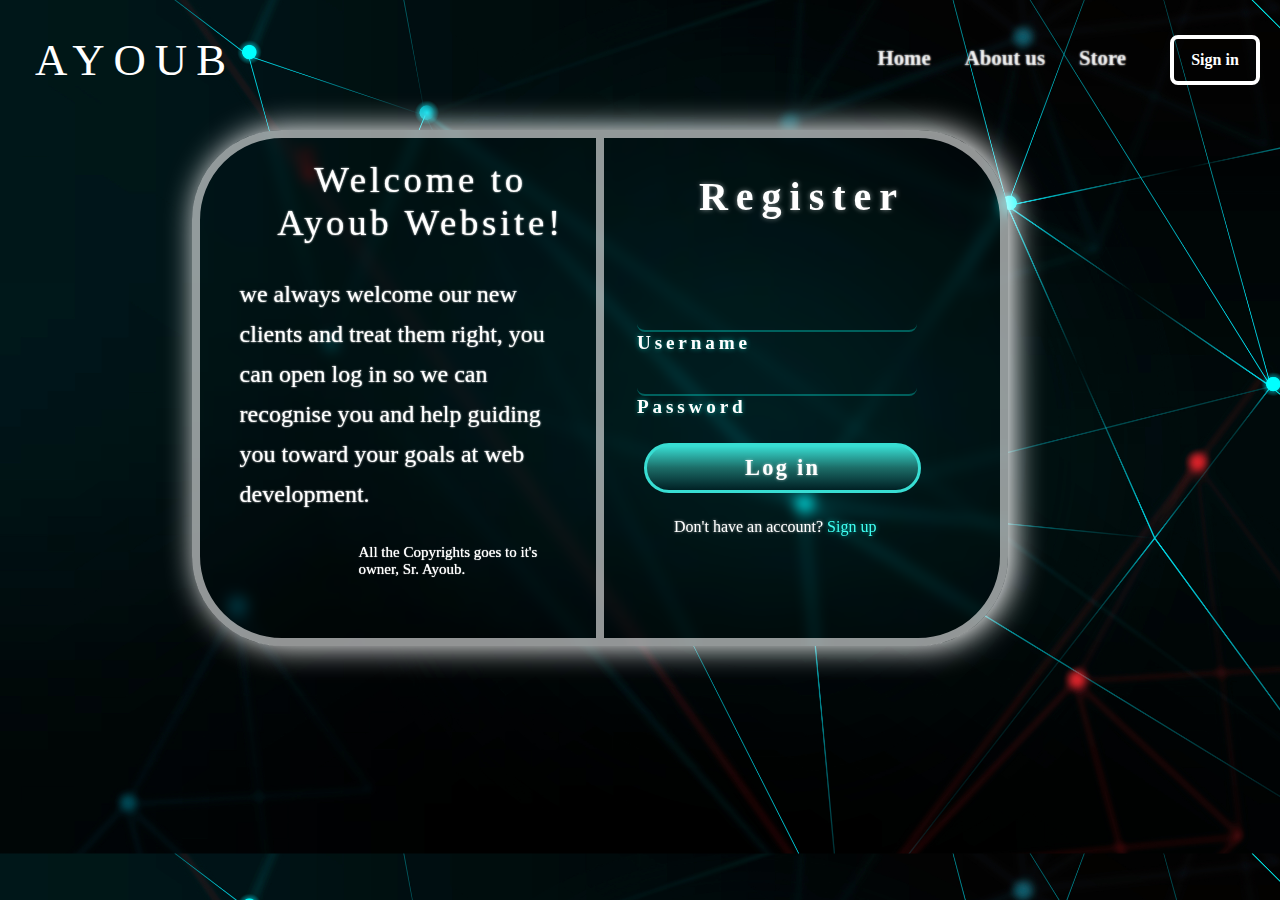
==== index.html @ a80a8a64 "Add files via upload" ====
<!DOCTYPE html>
<html lang="en">
<head>
    <meta charset="UTF-8">
    <meta name="viewport" content="width=device-width,
     initial-scale=1.0">
    <title>The A Stands for Aridj</title>
    <link rel="stylesheet" href="style.css">
    <link rel="icon" href="icon.png">
</head>
<body>
    
    <div class="up">
        <div class="logo">
            <a href="">AYOUB</a>
        </div>
        <div class="stuff">
            <a href="#">Home</a>
            <a href="#">About us</a>
            <a href="#">Store</a>
            <button>Sign in</button>
        </div>
    </div>  
    <div class="content">
        

        <div class="left">
            <h1>Welcome to <br>Ayoub Website!</h1>
            <h2>we always welcome our new clients and treat them right,
                you can open log in so we can recognise you and help 
                guiding you toward your goals at web development.
            </h2>
            <h3>All the Copyrights goes to it's owner, Sr. Ayoub.</h3>
        </div>

        <div class="right">
            <h1>Register</h1>
            <div class="inp">
                <input type="text"><label for="">Username</label>
            </div>
            <div class="inp">
                <input type="text"><label for="">Password</label>
            </div>
            <div class="b"><button>Log in</button></div>
            <div class="links"><p>Don't have an account? <a href="">Sign up</a></p></div>
        </div>

    </div>
</body>
</html>
---- style.css ----
*{

padding: 0 0 0;
margin: 0 0 0;
font-family: 'Myriad Pro';
}


body{
height: 100%;
background-image: url("background.gif");
background-size:cover;
background-position: 0 0;
background-repeat: none;

}




.up{
    position: relative;
    height: 100px;
    display: block;
    width: 100%;
    justify-content: space-between;
    align-items: center;
    display: inline-flex;
    padding-top:10px;
    user-select: none;
    

}

.up .logo a{

    font-size: 2.8em;
    color:white;
    padding-left:35px;
    font-family: 'Moon 2.0';
    font-weight: lighter;
    letter-spacing: .2em;
    transition: .2s;
    text-decoration: none;
    }


.stuff a{
position:static;
color:rgba(255,255,255,.5);
text-decoration:none;
font-size:1.3em;
font-weight: 600;
font-family: 'Myriad Pro';
padding-left:30px;
transition:.5s;
text-shadow: 0px 0px 2px white;

}

.up .stuff button{

margin-right:20px;
margin-left:40px;
height: 50px;
width: 90px;
background-color: transparent;
outline: none;
border:4px solid ;
color:rgba(255,255,255,1);
border-radius:8px ;
font-weight: 800;
font-family: 'Myriad Pro';
font-size:1em ;
cursor: pointer;
transition: .7s;
}

.up .stuff button:hover{

    color: black;
    background-color: rgba(255,255,255,1);
}

.stuff a:hover{

    font-size: 1.6em;
    color:white;

}

.content{
    position: relative;
    margin-top:20px;
    background-color:transparent;
    height: 500px;
    width: 800px;
    margin-left:15%;
    outline: none;
    
    border: 8px solid rgba(255,255,255,.572);
    border-radius:90px;
    backdrop-filter:blur(7px);
    display:inline-flex;
    color:white;
    box-shadow: 5px 0px 30px 1px rgba(255, 255, 255,1);

}

.content .right {

    width:50%;
    height: 100%;border-left: 4px solid rgba(255,255,255,.572);
    background-color:transparent;
    border-top-left-radius: (90px);
    align-items: center;
    justify-content: center;
}

.content .left{

    width: 50%;
    height: 100%;
    background-color:transparent;
    border-right:4px solid rgba(255,255,255,.572);
    cursor:default;
    user-select: none;

}


.content .left h1{

margin-left:45px;
margin-top:20px;
text-align: center;
font-family:'Product Sans';
letter-spacing: .1em;
font-size:2.3em;
font-weight:400 ;
text-shadow: 0px 0px 2px white;

}

.up .logo a:hover{


    font-size:3em;

}
.content .left h2{


    
font-family:'Bahnschrift';
font-weight:400;
margin-left:10%;
margin-right:10%;
margin-top:30px;
margin-bottom:30px;
line-height: 40px;
text-shadow: 0px 0px 2px white;
}

.content .left h3{


    margin-left:40%;
    margin-right:10%;
    font-weight: lighter;
    font-size:15px;
    text-shadow: 0px 0px 1px white;

}

.content .right h1{

text-align: center;
font-family:'Bahnschrift';
margin-top:35px;
text-shadow:0px 0px 5px rgba(255,255,255,.5);
font-size:2.5em;
letter-spacing:.2em;
margin-bottom: 70px;

user-select: none;




}
.content .right .inp input{


text-align: 100% 0 ;
padding-left: 40px;
display: inline-flex;
height: 40px;
outline: none;
border: none;
background-color: transparent;
border-bottom: 2px solid rgba(0, 255, 238, 0.312);
border-bottom-left-radius: 8px;
border-bottom-right-radius: 8px;
margin-left:15px;
color: rgb(208, 253, 255);
font-family:'Arial';
font-size:1.1em;
font-weight: 600;


}
.content .right .inp label{


    font-family:'Product Sans';
    text-shadow:0px 0px 5px rgba(0, 255, 238, 0.545);
    font-weight: 900;
    letter-spacing: .2em;
    font-size:1.2em;
    margin-left:15px;
    user-select: none;
    

}




.b button{


    position:relative;
    height: 50px;
    width: 70%;
    margin-left: 40px;
    color:white;
    background-image: linear-gradient(rgb(56, 222, 211),rgb(28, 108, 103),rgb(0, 32, 36));
    border-radius: 25px;
    border:3px solid rgb(56, 222, 211) ;
    font-weight: 900;
    font-size: 1.4em;
    text-shadow: 0px 0px 3px rgba(255, 255, 255, 0.546);
    margin-top: 25px;
    margin-bottom: 25px;
    letter-spacing:.1em;
    cursor: pointer;

}

.content .right .inp{

position: flex;
justify-content: center;
margin-left:18px;


}
.links p{

font-weight: 500;
text-shadow: 0px 0px 3px rgba(255, 255, 255, 0.546);
margin-left: 70px;
cursor: default;
user-select: none;
}


.links a{

    text-decoration:none;
    color: rgb(63, 255, 242);
    text-shadow:0px 0px 5px rgba(0, 255, 238, 0.545);
    font-weight: 480;
    font-family: 'Product Sans';

}
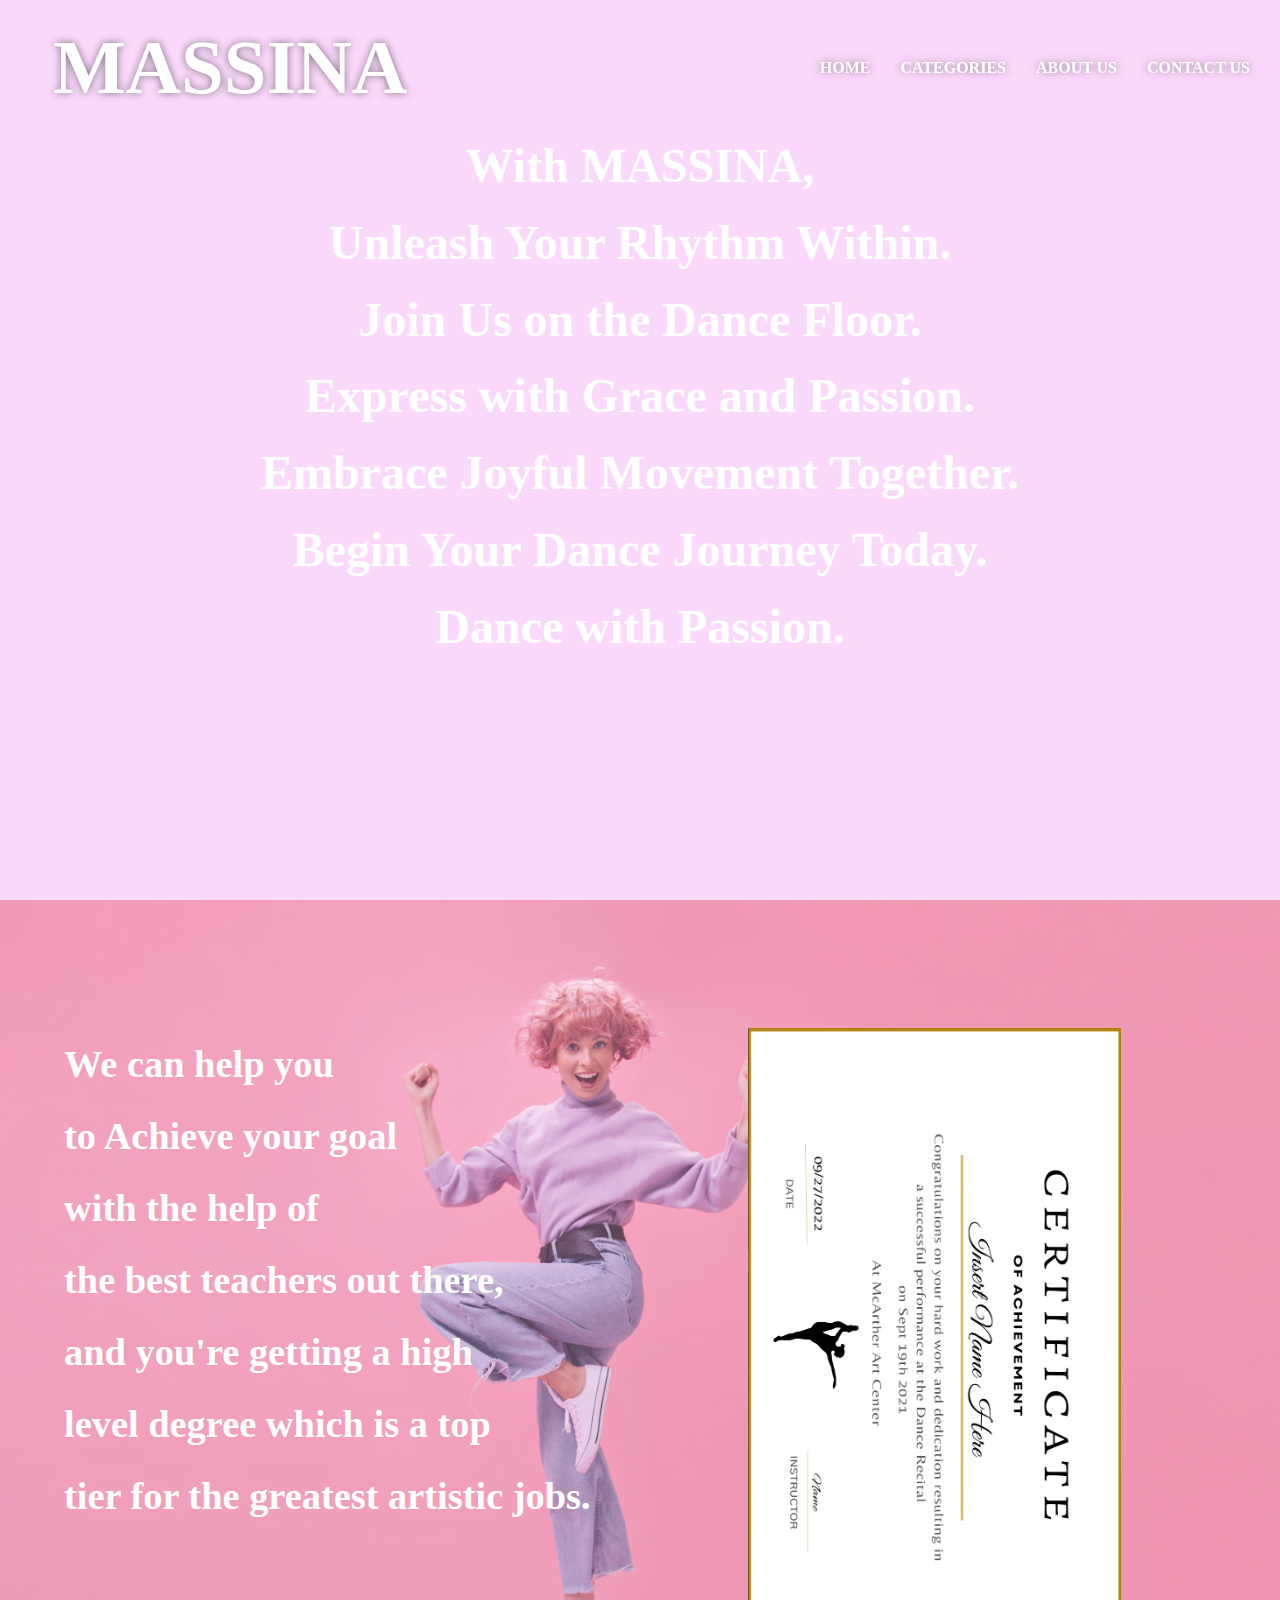
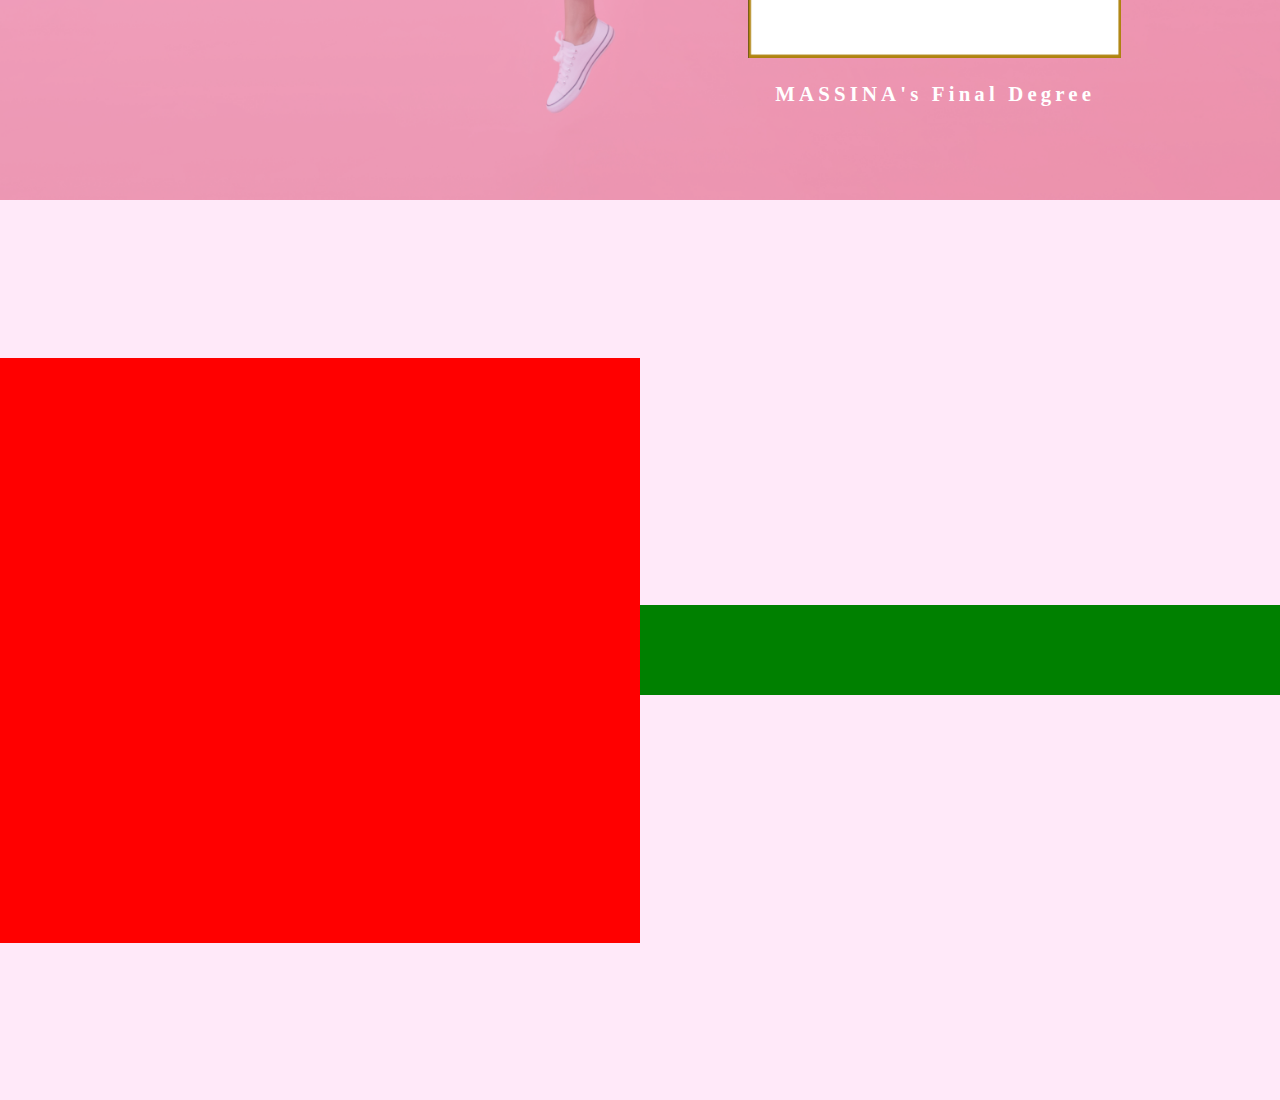
==== commit 944cac88: "Add files via upload" ====
--- a/index.html
+++ b/index.html
@@ -2,49 +2,100 @@
 <html lang="en">
 <head>
     <meta charset="UTF-8">
-    <meta name="viewport" content="width=device-width,
+    <meta name="viewport" 
+    content="width=device-width,
      initial-scale=1.0">
-    <title>The A Stands for Aridj</title>
-    <link rel="stylesheet" href="style.css">
-    <link rel="icon" href="icon.png">
+    <title>Dancing</title>
+    <link rel="stylesheet" href="stylesheet.css">
+    <link rel="icon" href="icon.ico">
 </head>
 <body>
-    
-    <div class="up">
+    <div class="upb">
         <div class="logo">
-            <a href="">AYOUB</a>
+            <a href="">MASSINA</a>
         </div>
         <div class="stuff">
-            <a href="#">Home</a>
-            <a href="#">About us</a>
-            <a href="#">Store</a>
-            <button>Sign in</button>
+            <li>
+                <ul><a href="indexc.html">HOME</a></ul>
+                <ul><a href="AY/index.html">CATEGORIES</a></ul>
+                <ul><a href="">ABOUT US</a></ul>
+                <ul><a href="">CONTACT US</a></ul>
+            </li>
         </div>
-    </div>  
-    <div class="content">
-        
+    </div>
 
-        <div class="left">
-            <h1>Welcome to <br>Ayoub Website!</h1>
-            <h2>we always welcome our new clients and treat them right,
-                you can open log in so we can recognise you and help 
-                guiding you toward your goals at web development.
-            </h2>
-            <h3>All the Copyrights goes to it's owner, Sr. Ayoub.</h3>
+
+    <div class="s1">
+        <div class="co">
+            <h1>With MASSINA,</h1>
+            <h2>Unleash Your Rhythm Within.<br>
+                Join Us on the Dance Floor.<br>
+                Express with Grace and Passion.<br>
+                Embrace Joyful Movement Together.<br>
+                Begin Your Dance Journey Today. <br>
+                 Dance with Passion.</h2>
+
         </div>
+    </div>
+    
+    <div class="s2">
+        <div class="co2">
+            <div class="co2t"><h1>We can help you <br> to Achieve your
+                 goal <br>with the help of <br>
+                the best teachers out there,</h1>
+                <h2>and you're getting a high 
+                <br>level degree 
+                 which is a top
+                <br>tier for the greatest
+                 artistic jobs. <h2></div>
+            
+            <div class="deg">
+                <div class="degim">
 
-        <div class="right">
-            <h1>Register</h1>
-            <div class="inp">
-                <input type="text"><label for="">Username</label>
+                </div>
+                <div class="degin"><p>MASSINA's Final Degree</p></div>
             </div>
-            <div class="inp">
-                <input type="text"><label for="">Password</label>
+
+
+        </div>
+    </div>
+    <div class="s3">
+    
+        <div class="s3c">
+            <div class="s3items">
+             <div class="table">
+
+                
+
+
+
+                
+             </div>
+
+                <div class="social">
+                    
+                </div>
             </div>
-            <div class="b"><button>Log in</button></div>
-            <div class="links"><p>Don't have an account? <a href="">Sign up</a></p></div>
-        </div>
+            
+        </div> 
 
     </div>
+
+
+
+
+
+
+
+    <script>
+        document.addEventListener("DOMContentLoaded", function(event) { 
+            var scrollpos = localStorage.getItem('scrollpos');
+            if (scrollpos) window.scrollTo(0, scrollpos);
+        });
+
+        window.onbeforeunload = function(e) {
+            localStorage.setItem('scrollpos', window.scrollY);
+        };
+    </script>
 </body>
 </html>--- a/stylesheet.css
+++ b/stylesheet.css
@@ -0,0 +1,248 @@
+*{
+
+margin: 0;
+padding: 0;
+box-sizing:border-box;
+}
+
+.s1{
+width: 100%;
+height: 100%;
+background-image: url("bg1.jpg");
+min-height: 100vh;
+min-width: 100vh;
+color:red;
+position: 0 0;
+background-size: cover;
+z-index: 1;
+
+}
+.co{
+
+    width: 100%;
+    height: 100%;
+    background-color:rgba(243, 142, 245, 0.333) ;
+    min-height: 100vh;
+    min-width: 100vh;
+
+    z-index: 2;
+}
+.s2{
+    width: 100%;
+    height: 100%;
+    background-image: url("bg2.jpg");
+    min-height: 100vh;
+    min-width: 100vh;
+    color:red;
+    position: 0 0;
+    background-size: cover;
+    z-index: 1;
+    }
+
+.co2{
+
+        width: 100%;
+        height: 100%;
+        background-color:rgba(255, 189, 238, 0.333) ;
+        min-height: 100vh;
+        min-width: 100vh;
+    
+        z-index: 2;
+}
+
+
+.upb{
+    
+    position: fixed;
+    height: 15%;
+    width: 100%;
+    justify-content: space-between;
+    align-items: center;
+    background-color: transparent;
+    display: inline-flex;
+}
+
+.logo a{
+
+color:white;
+text-decoration: none;
+font-family: 'Moon 2.0';
+font-size: 4.4em;
+font-weight: 900;
+padding-left:15%;
+padding-top:55px;
+transition: .5s;
+text-shadow: 0px 0px 8px rgba(0, 0, 0, 0.5);
+    z-index: 5;
+}
+
+.stuff li{
+text-align: center;
+display: inline-flex;
+}
+.stuff{
+position: relative;
+
+}
+
+
+.stuff li ul{
+padding-right: 30px;
+
+}
+.stuff a{
+
+color:white;
+text-decoration: none;
+font-weight: 600;
+font-family: 'Product Sans';
+display: inline;
+white-space: nowrap ;
+transition: .4s;
+text-shadow: 0px 0px 8px rgba(0, 0, 0, 0.5);
+
+}
+
+
+.upb li{
+
+    list-style-type: none;
+
+
+
+}
+.upb .stuff a:hover{
+
+   font-size: 1.2em;
+   transition: .4s ;
+}
+
+.logo a:hover{
+position:+20px -80px ;
+transition: .5s;
+right:86px;
+font-size: 4.8em;
+}
+
+.co h1,.co h2 {
+    color: white;
+    font-family: 'Product Sans';
+    font-size: 3em;
+}
+
+
+.co {
+position:static;
+text-align: center;
+padding-top: 10%;
+padding-bottom:10%;
+line-height: 4.8em;
+user-select: none;
+}
+
+.co2 .co2t h1,.co2 .co2t h2 {
+    color: white;
+    font-family: 'Product Sans';
+    font-size: 2.4em;
+}
+
+.co2 {
+    display:inline-flex;
+    height: 100%;
+    width: 100%;
+    position:static;
+    text-align: inline;
+    padding-top: 10%;
+    padding-bottom:10%;
+    line-height: 4.5em;
+    user-select: none;
+    justify-content:space-between;
+    }
+
+.co2t{
+
+padding-left: 5%;
+
+}
+.deg{
+
+    background-color: transparent;
+    height: 70vh;
+    width: 52vh;
+    min-height: 70vh;
+    min-width: 40vh;
+    margin-right: 5%;
+}
+
+.deg .degim{
+
+height: 100%;
+background-color: transparent;
+background-image:url('dg2.jpg');
+background-size:contain ;
+background-repeat:space ;
+
+}
+
+.degin p{
+
+color: white;
+font-family: 'Product Sans';
+background-color: transparent;
+width: 80%;
+text-align: center;
+font-size: 1.3em;
+font-weight: 900;
+
+margin-bottom: 50%;
+letter-spacing: .2em;
+}
+
+
+.s3{
+    width: 100vh;
+    height: 100vh;
+    background-image: url("bg3.jpg");
+    min-height: 100%;
+    min-width: 100%;
+    color:red;
+    position: 0 0;
+    background-size: cover;
+
+
+}
+.s3c{
+    width: 100%;
+    height: 100%;
+    min-height: 100vh;
+    min-width: 100vh;
+    background-color:rgba(255, 189, 238, 0.333) ;
+    
+}
+
+.s3items{
+
+    height: 100%;
+    width: 100%;
+    display: inline-flex;
+    text-align: center;
+    align-items: center;
+    justify-content: center;
+
+}
+.table{
+
+background-color: red;
+width: 50%;
+height: 65%;
+position:static;
+display: flex;
+}
+.social{
+
+
+background-color: green;
+width: 50%;
+height: 10%;
+
+}
